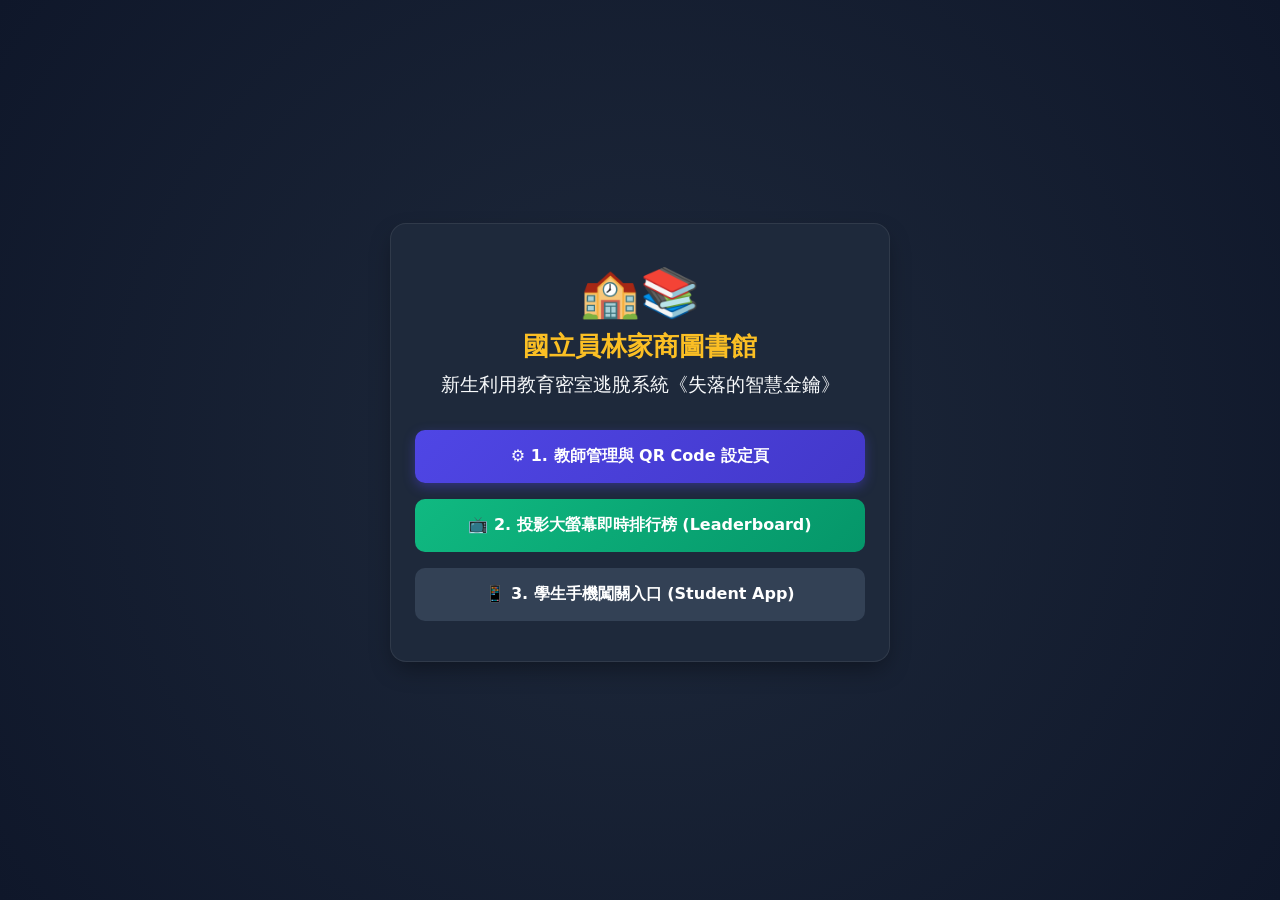
==== index.html @ 83f69b7f "Add files via upload" ====
<!DOCTYPE html>
<html lang="zh-TW">
<head>
  <meta charset="UTF-8">
  <meta name="viewport" content="width=device-width, initial-scale=1.0">
  <title>🏫 國立員林家商圖書館 - 密室逃脫控制台入口</title>
  <link rel="stylesheet" href="style.css">
</head>
<body style="align-items: center; justify-content: center; background: radial-gradient(circle at center, #1e293b 0%, #0f172a 100%);">

  <div class="card" style="max-width: 500px; width: 90%; text-align: center; padding: 2.5rem 1.5rem;">
    <div style="font-size: 3rem; margin-bottom: 0.5rem;">🏫📚</div>
    <h1 style="font-size: 1.6rem; color: var(--gold); margin-bottom: 0.5rem;">國立員林家商圖書館</h1>
    <h2 style="font-size: 1.2rem; color: var(--text-light); font-weight: 400; margin-bottom: 2rem;">
      新生利用教育密室逃脫系統《失落的智慧金鑰》
    </h2>

    <div style="display: flex; flex-direction: column; gap: 1rem;">
      <a href="teacher.html" class="btn btn-primary" style="padding: 1rem; text-decoration: none;">
        ⚙️ 1. 教師管理與 QR Code 設定頁
      </a>

      <a href="dashboard.html" class="btn btn-success" style="padding: 1rem; text-decoration: none;">
        📺 2. 投影大螢幕即時排行榜 (Leaderboard)
      </a>

      <a href="student.html" class="btn" style="background: #334155; color: white; padding: 1rem; text-decoration: none;">
        📱 3. 學生手機闖關入口 (Student App)
      </a>
    </div>
  </div>

</body>
</html>
---- style.css ----
/* 員林家商圖書館密室逃脫 - 現代化極速 UI 樣式表 */
:root {
  --primary: #4f46e5;
  --primary-hover: #4338ca;
  --secondary: #06b6d4;
  --accent: #f59e0b;
  --success: #10b981;
  --danger: #ef4444;
  --bg-dark: #0f172a;
  --card-dark: #1e293b;
  --text-light: #f8fafc;
  --text-muted: #94a3b8;
  --gold: #fbbf24;
  --silver: #94a3b8;
  --bronze: #d97706;
}

* {
  box-sizing: border-box;
  margin: 0;
  padding: 0;
  font-family: 'Segoe UI', system-ui, -apple-system, sans-serif;
}

body {
  background-color: var(--bg-dark);
  color: var(--text-light);
  min-height: 100vh;
  display: flex;
  flex-direction: column;
}

/* 頂部導航條 */
.navbar {
  background: rgba(30, 41, 59, 0.8);
  backdrop-filter: blur(10px);
  border-bottom: 1px solid rgba(255, 255, 255, 0.1);
  padding: 1rem 1.5rem;
  display: flex;
  justify-content: space-between;
  align-items: center;
  position: sticky;
  top: 0;
  z-index: 100;
}

.navbar .brand {
  font-size: 1.25rem;
  font-weight: 700;
  background: linear-gradient(135deg, var(--secondary), var(--primary));
  -webkit-background-clip: text;
  -webkit-text-fill-color: transparent;
  display: flex;
  align-items: center;
  gap: 0.5rem;
}

/* 大螢幕即時排行榜專用樣式 */
.dashboard-container {
  padding: 1.5rem;
  max-width: 1400px;
  margin: 0 auto;
  width: 100%;
}

.stats-grid {
  display: grid;
  grid-template-columns: repeat(auto-fit, minmax(200px, 1fr));
  gap: 1rem;
  margin-bottom: 1.5rem;
}

.stat-card {
  background: var(--card-dark);
  border: 1px solid rgba(255, 255, 255, 0.05);
  border-radius: 12px;
  padding: 1.25rem;
  text-align: center;
  box-shadow: 0 4px 6px -1px rgba(0, 0, 0, 0.2);
}

.stat-card .val {
  font-size: 2rem;
  font-weight: 800;
  color: var(--secondary);
}

.stat-card .lbl {
  font-size: 0.875rem;
  color: var(--text-muted);
  margin-top: 0.25rem;
}

/* 排行榜表格 */
.leaderboard-table {
  width: 100%;
  border-collapse: separate;
  border-spacing: 0 0.75rem;
}

.leaderboard-table th {
  padding: 0.75rem 1rem;
  color: var(--text-muted);
  font-size: 0.875rem;
  font-weight: 600;
  text-align: left;
}

.leaderboard-row {
  background: var(--card-dark);
  border-radius: 10px;
  transition: all 0.3s ease;
  box-shadow: 0 2px 4px rgba(0,0,0,0.3);
}

.leaderboard-row:hover {
  transform: translateY(-2px);
  box-shadow: 0 8px 16px rgba(0,0,0,0.4);
}

.leaderboard-row td {
  padding: 1rem;
  vertical-align: middle;
}

.leaderboard-row td:first-child {
  border-top-left-radius: 10px;
  border-bottom-left-radius: 10px;
}

.leaderboard-row td:last-child {
  border-top-right-radius: 10px;
  border-bottom-right-radius: 10px;
}

/* 排名徽章 */
.rank-badge {
  width: 36px;
  height: 36px;
  border-radius: 50%;
  display: flex;
  align-items: center;
  justify-content: center;
  font-weight: 800;
  font-size: 1.1rem;
  background: #334155;
}

.rank-1 { background: linear-gradient(135deg, #f59e0b, #fbbf24); color: #000; box-shadow: 0 0 12px rgba(251, 191, 36, 0.6); }
.rank-2 { background: linear-gradient(135deg, #64748b, #cbd5e1); color: #000; }
.rank-3 { background: linear-gradient(135deg, #b45309, #d97706); color: #fff; }

/* 完成獎勵高亮 */
.row-winner {
  border: 2px solid var(--success);
  background: linear-gradient(90deg, rgba(16, 185, 129, 0.15), var(--card-dark));
}

/* 進度條 */
.progress-bar-bg {
  background: #334155;
  border-radius: 9999px;
  height: 12px;
  width: 100%;
  overflow: hidden;
}

.progress-bar-fill {
  background: linear-gradient(90deg, var(--secondary), var(--success));
  height: 100%;
  transition: width 0.4s ease;
  border-radius: 9999px;
}

/* 學生端 UI (Mobile First) */
.student-container {
  max-width: 480px;
  margin: 0 auto;
  padding: 1rem;
  width: 100%;
  flex: 1;
}

.card {
  background: var(--card-dark);
  border-radius: 16px;
  padding: 1.5rem;
  margin-bottom: 1rem;
  border: 1px solid rgba(255, 255, 255, 0.08);
  box-shadow: 0 10px 25px -5px rgba(0, 0, 0, 0.4);
}

.input-field {
  width: 100%;
  padding: 0.875rem 1rem;
  background: #0f172a;
  border: 1px solid #334155;
  border-radius: 10px;
  color: white;
  font-size: 1rem;
  margin-top: 0.5rem;
  margin-bottom: 1rem;
  outline: none;
  transition: border-color 0.2s;
}

.input-field:focus {
  border-color: var(--primary);
}

.btn {
  width: 100%;
  padding: 0.875rem 1rem;
  border-radius: 10px;
  border: none;
  font-weight: 700;
  font-size: 1rem;
  cursor: pointer;
  transition: all 0.2s;
  display: inline-flex;
  align-items: center;
  justify-content: center;
  gap: 0.5rem;
}

.btn-primary {
  background: linear-gradient(135deg, var(--primary), var(--primary-hover));
  color: white;
  box-shadow: 0 4px 12px rgba(79, 70, 229, 0.4);
}

.btn-primary:hover {
  transform: translateY(-1px);
  box-shadow: 0 6px 16px rgba(79, 70, 229, 0.6);
}

.btn-success {
  background: linear-gradient(135deg, var(--success), #059669);
  color: white;
}

.btn-danger {
  background: linear-gradient(135deg, var(--danger), #dc2626);
  color: white;
}

/* 動畫與效果 */
.animate-pulse {
  animation: pulse 2s cubic-bezier(0.4, 0, 0.6, 1) infinite;
}

@keyframes pulse {
  0%, 100% { opacity: 1; }
  50% { opacity: 0.5; }
}

.badge-tag {
  display: inline-block;
  padding: 0.25rem 0.6rem;
  border-radius: 6px;
  font-size: 0.75rem;
  font-weight: 700;
}

.badge-success { background: rgba(16, 185, 129, 0.2); color: #34d399; }
.badge-warning { background: rgba(245, 158, 11, 0.2); color: #fbbf24; }
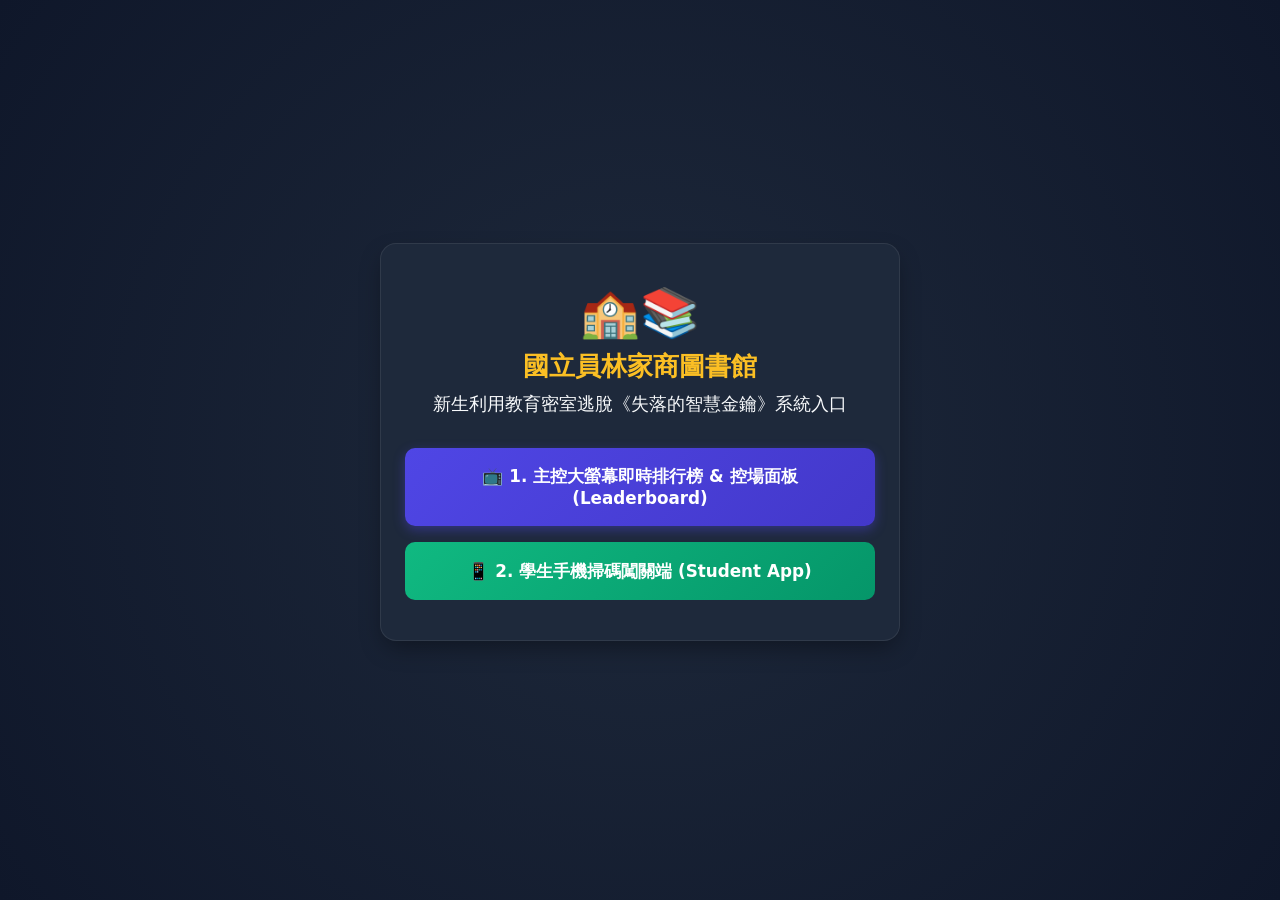
==== commit 5c004931: "Add files via upload" ====
--- a/index.html
+++ b/index.html
@@ -8,24 +8,20 @@
 </head>
 <body style="align-items: center; justify-content: center; background: radial-gradient(circle at center, #1e293b 0%, #0f172a 100%);">
 
-  <div class="card" style="max-width: 500px; width: 90%; text-align: center; padding: 2.5rem 1.5rem;">
+  <div class="card" style="max-width: 520px; width: 90%; text-align: center; padding: 2.5rem 1.5rem;">
     <div style="font-size: 3rem; margin-bottom: 0.5rem;">🏫📚</div>
     <h1 style="font-size: 1.6rem; color: var(--gold); margin-bottom: 0.5rem;">國立員林家商圖書館</h1>
-    <h2 style="font-size: 1.2rem; color: var(--text-light); font-weight: 400; margin-bottom: 2rem;">
-      新生利用教育密室逃脫系統《失落的智慧金鑰》
+    <h2 style="font-size: 1.1rem; color: var(--text-light); font-weight: 400; margin-bottom: 2rem;">
+      新生利用教育密室逃脫《失落的智慧金鑰》系統入口
     </h2>
 
     <div style="display: flex; flex-direction: column; gap: 1rem;">
-      <a href="teacher.html" class="btn btn-primary" style="padding: 1rem; text-decoration: none;">
-        ⚙️ 1. 教師管理與 QR Code 設定頁
+      <a href="dashboard.html" class="btn btn-primary" style="padding: 1.1rem; font-size: 1.05rem; text-decoration: none;">
+        📺 1. 主控大螢幕即時排行榜 & 控場面板 (Leaderboard)
       </a>
 
-      <a href="dashboard.html" class="btn btn-success" style="padding: 1rem; text-decoration: none;">
-        📺 2. 投影大螢幕即時排行榜 (Leaderboard)
-      </a>
-
-      <a href="student.html" class="btn" style="background: #334155; color: white; padding: 1rem; text-decoration: none;">
-        📱 3. 學生手機闖關入口 (Student App)
+      <a href="student.html" class="btn btn-success" style="padding: 1.1rem; font-size: 1.05rem; text-decoration: none;">
+        📱 2. 學生手機掃碼闖關端 (Student App)
       </a>
     </div>
   </div>
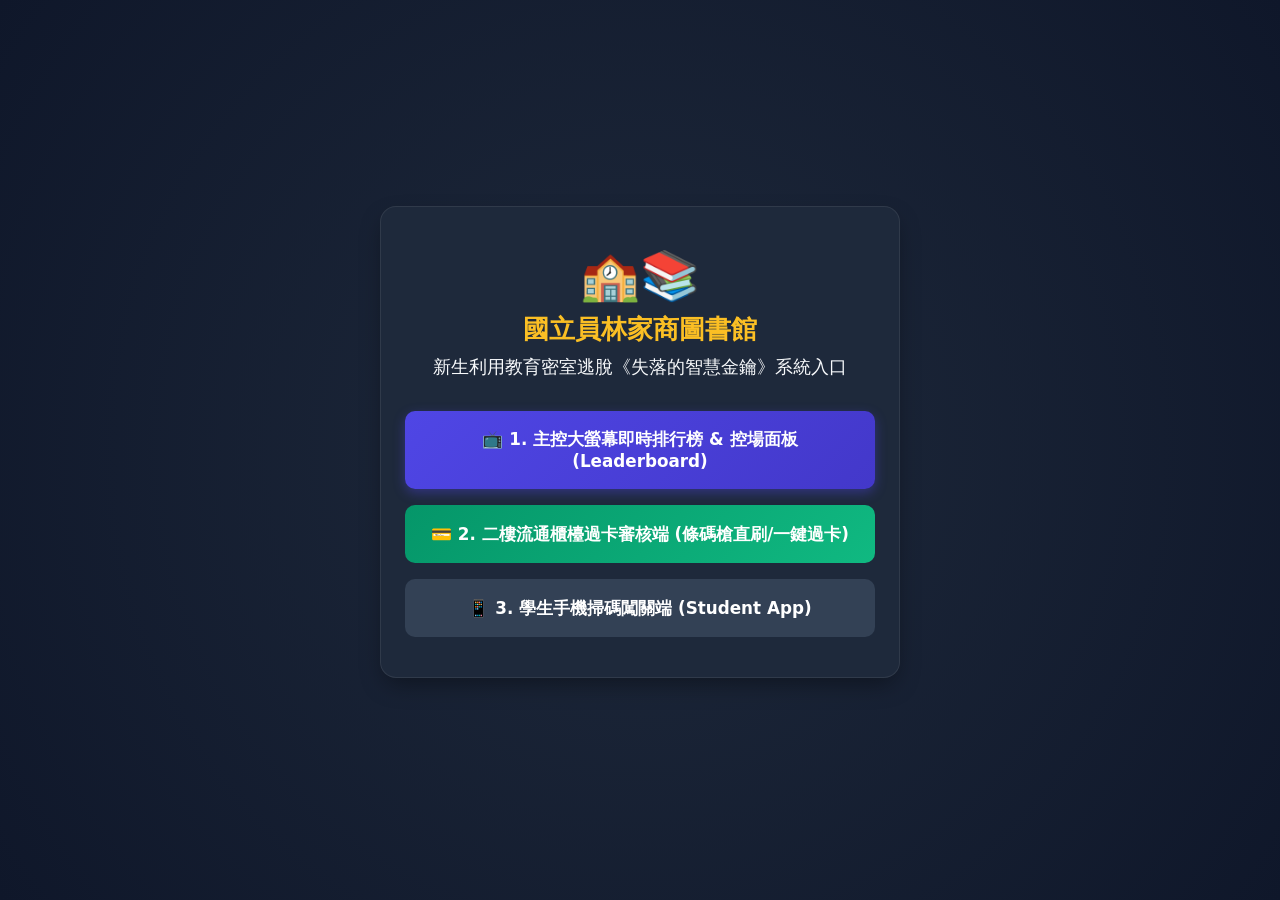
==== commit 4981c503: "Add files via upload" ====
--- a/index.html
+++ b/index.html
@@ -20,8 +20,12 @@
         📺 1. 主控大螢幕即時排行榜 & 控場面板 (Leaderboard)
       </a>
 
-      <a href="student.html" class="btn btn-success" style="padding: 1.1rem; font-size: 1.05rem; text-decoration: none;">
-        📱 2. 學生手機掃碼闖關端 (Student App)
+      <a href="counter.html" class="btn btn-success" style="padding: 1.1rem; font-size: 1.05rem; text-decoration: none; background: linear-gradient(135deg, #059669, #10b981);">
+        💳 2. 二樓流通櫃檯過卡審核端 (條碼槍直刷/一鍵過卡)
+      </a>
+
+      <a href="student.html" class="btn" style="background: #334155; color: white; padding: 1.1rem; font-size: 1.05rem; text-decoration: none;">
+        📱 3. 學生手機掃碼闖關端 (Student App)
       </a>
     </div>
   </div>
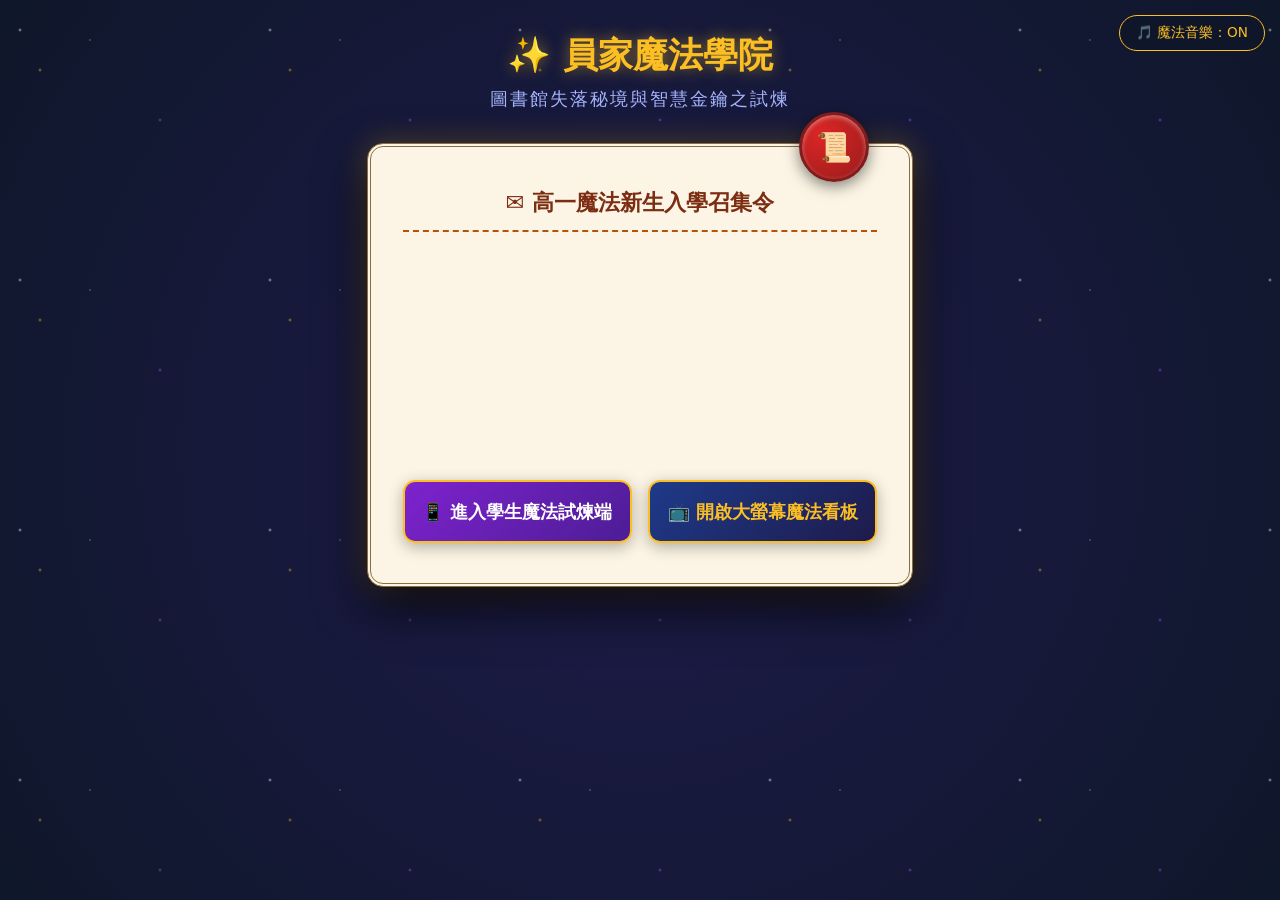
==== commit dea79671: "Add files via upload" ====
--- a/index.html
+++ b/index.html
@@ -3,32 +3,337 @@
 <head>
   <meta charset="UTF-8">
   <meta name="viewport" content="width=device-width, initial-scale=1.0">
-  <title>🏫 國立員林家商圖書館 - 密室逃脫控制台入口</title>
+  <title>✨ 員家魔法學院：圖書館智慧金鑰之試煉</title>
   <link rel="stylesheet" href="style.css">
+  <style>
+    :root {
+      --parchment: #fcf5e5;
+      --parchment-border: #8c6d3f;
+      --magic-gold: #fbbf24;
+      --magic-purple: #7e22ce;
+      --magic-blue: #3b82f6;
+    }
+
+    body {
+      background: radial-gradient(circle at center, #1e1b4b 0%, #0f172a 100%);
+      min-height: 100vh;
+      color: #e2e8f0;
+      overflow-x: hidden;
+      position: relative;
+    }
+
+    /* 星空魔法粒子背景 */
+    .stars-bg {
+      position: fixed;
+      top: 0; left: 0; width: 100%; height: 100%;
+      pointer-events: none;
+      background: radial-gradient(2px 2px at 20px 30px, #ffffff, rgba(0,0,0,0)),
+                  radial-gradient(2px 2px at 40px 70px, #fbbf24, rgba(0,0,0,0)),
+                  radial-gradient(1px 1px at 90px 40px, #ffffff, rgba(0,0,0,0)),
+                  radial-gradient(2px 2px at 160px 120px, #a855f7, rgba(0,0,0,0));
+      background-repeat: repeat;
+      background-size: 250px 250px;
+      opacity: 0.6;
+      animation: sparkleStars 4s infinite alternate;
+    }
+
+    @keyframes sparkleStars {
+      0% { opacity: 0.4; transform: scale(1); }
+      100% { opacity: 0.8; transform: scale(1.02); }
+    }
+
+    .magic-container {
+      max-width: 800px;
+      margin: 2rem auto;
+      padding: 0 1rem;
+      position: relative;
+      z-index: 10;
+    }
+
+    /* 飛入的入學信封卡片 */
+    .letter-card {
+      background: var(--parchment);
+      color: #3b2a1a;
+      border: 4px double var(--parchment-border);
+      border-radius: 16px;
+      padding: 2.5rem 2rem;
+      box-shadow: 0 20px 50px rgba(0,0,0,0.8), 0 0 30px rgba(251, 191, 36, 0.3);
+      position: relative;
+      transform: translateY(-50px) scale(0.9);
+      opacity: 0;
+      animation: flyInLetter 1.2s cubic-bezier(0.16, 1, 0.3, 1) forwards;
+    }
+
+    @keyframes flyInLetter {
+      0% { opacity: 0; transform: translateY(-100px) rotate(-3deg) scale(0.8); }
+      100% { opacity: 1; transform: translateY(0) rotate(0deg) scale(1); }
+    }
+
+    /* 火漆章火漆封印 */
+    .wax-seal {
+      width: 70px;
+      height: 70px;
+      background: radial-gradient(circle at 30% 30%, #dc2626, #991b1b);
+      border-radius: 50%;
+      position: absolute;
+      top: -35px;
+      right: 40px;
+      box-shadow: 0 4px 15px rgba(0,0,0,0.5), inset 0 2px 5px rgba(255,255,255,0.4);
+      display: flex;
+      align-items: center;
+      justify-content: center;
+      color: #fef08a;
+      font-size: 1.8rem;
+      border: 3px solid #7f1d1d;
+      animation: pulseSeal 2s infinite;
+    }
+
+    @keyframes pulseSeal {
+      0%, 100% { transform: scale(1); box-shadow: 0 4px 15px rgba(0,0,0,0.5); }
+      50% { transform: scale(1.06); box-shadow: 0 0 25px rgba(251, 191, 36, 0.6); }
+    }
+
+    /* 自動寫字與鵝毛筆動畫效果 */
+    .quill-pen {
+      position: absolute;
+      top: 20px;
+      right: 20px;
+      font-size: 2.5rem;
+      pointer-events: none;
+      animation: quillMoving 1.5s ease-in-out infinite alternate;
+      display: none;
+    }
+
+    @keyframes quillMoving {
+      0% { transform: translate(0, 0) rotate(0deg); }
+      100% { transform: translate(-15px, 10px) rotate(-10deg); }
+    }
+
+    .story-text {
+      font-family: "Georgia", "Noto Serif TC", serif;
+      font-size: 1.05rem;
+      line-height: 1.95;
+      color: #291e13;
+      white-space: pre-line;
+      margin-bottom: 2rem;
+      min-height: 200px;
+    }
+
+    .typewriter-cursor {
+      display: inline-block;
+      width: 3px;
+      height: 1.2rem;
+      background: var(--parchment-border);
+      margin-left: 2px;
+      animation: blinkCursor 0.8s infinite;
+      vertical-align: middle;
+    }
+
+    @keyframes blinkCursor {
+      0%, 100% { opacity: 1; }
+      50% { opacity: 0; }
+    }
+
+    .portal-btn-group {
+      display: grid;
+      grid-template-columns: 1fr 1fr;
+      gap: 1rem;
+      margin-top: 2rem;
+    }
+
+    @media (max-width: 600px) {
+      .portal-btn-group {
+        grid-template-columns: 1fr;
+      }
+    }
+
+    .magic-btn {
+      padding: 1.1rem;
+      font-size: 1.1rem;
+      font-weight: 700;
+      border-radius: 12px;
+      border: 2px solid var(--magic-gold);
+      cursor: pointer;
+      transition: all 0.3s;
+      text-decoration: none;
+      text-align: center;
+      display: flex;
+      align-items: center;
+      justify-content: center;
+      gap: 0.5rem;
+      box-shadow: 0 4px 15px rgba(0,0,0,0.3);
+    }
+
+    .magic-btn-student {
+      background: linear-gradient(135deg, #7e22ce, #4c1d95);
+      color: #fff;
+    }
+
+    .magic-btn-student:hover {
+      background: linear-gradient(135deg, #9333ea, #6b21a8);
+      transform: translateY(-3deg);
+      box-shadow: 0 8px 25px rgba(168, 85, 247, 0.5);
+    }
+
+    .magic-btn-dashboard {
+      background: linear-gradient(135deg, #1e3a8a, #1e1b4b);
+      color: #fbbf24;
+      border-color: #fbbf24;
+    }
+
+    .magic-btn-dashboard:hover {
+      background: linear-gradient(135deg, #2563eb, #1e40af);
+      transform: translateY(-3deg);
+      box-shadow: 0 8px 25px rgba(59, 130, 246, 0.5);
+    }
+
+    .sound-control {
+      position: fixed;
+      top: 15px;
+      right: 15px;
+      background: rgba(15, 23, 42, 0.8);
+      border: 1px solid var(--magic-gold);
+      color: var(--magic-gold);
+      padding: 0.5rem 1rem;
+      border-radius: 20px;
+      cursor: pointer;
+      z-index: 100;
+      font-size: 0.85rem;
+      backdrop-filter: blur(5px);
+    }
+  </style>
 </head>
-<body style="align-items: center; justify-content: center; background: radial-gradient(circle at center, #1e293b 0%, #0f172a 100%);">
-
-  <div class="card" style="max-width: 520px; width: 90%; text-align: center; padding: 2.5rem 1.5rem;">
-    <div style="font-size: 3rem; margin-bottom: 0.5rem;">🏫📚</div>
-    <h1 style="font-size: 1.6rem; color: var(--gold); margin-bottom: 0.5rem;">國立員林家商圖書館</h1>
-    <h2 style="font-size: 1.1rem; color: var(--text-light); font-weight: 400; margin-bottom: 2rem;">
-      新生利用教育密室逃脫《失落的智慧金鑰》系統入口
-    </h2>
-
-    <div style="display: flex; flex-direction: column; gap: 1rem;">
-      <a href="dashboard.html" class="btn btn-primary" style="padding: 1.1rem; font-size: 1.05rem; text-decoration: none;">
-        📺 1. 主控大螢幕即時排行榜 & 控場面板 (Leaderboard)
-      </a>
-
-      <a href="counter.html" class="btn btn-success" style="padding: 1.1rem; font-size: 1.05rem; text-decoration: none; background: linear-gradient(135deg, #059669, #10b981);">
-        💳 2. 二樓流通櫃檯過卡審核端 (條碼槍直刷/一鍵過卡)
-      </a>
-
-      <a href="student.html" class="btn" style="background: #334155; color: white; padding: 1.1rem; font-size: 1.05rem; text-decoration: none;">
-        📱 3. 學生手機掃碼闖關端 (Student App)
-      </a>
+<body>
+  <div class="stars-bg"></div>
+
+  <!-- 背景魔法音樂控制按鈕 -->
+  <button id="btn-sound-toggle" class="sound-control">
+    🎵 魔法音樂：ON
+  </button>
+
+  <div class="magic-container">
+    <div style="text-align: center; margin-bottom: 2rem;">
+      <h1 style="font-size: 2.2rem; color: var(--magic-gold); text-shadow: 0 0 15px rgba(251, 191, 36, 0.5); margin-bottom: 0.5rem;">
+        ✨ 員家魔法學院
+      </h1>
+      <p style="font-size: 1.1rem; color: #a5b4fc; letter-spacing: 2px;">
+        圖書館失落秘境與智慧金鑰之試煉
+      </p>
+    </div>
+
+    <!-- 飛入的魔法入學信紙 -->
+    <div class="letter-card">
+      <div class="wax-seal">📜</div>
+      <div id="quill-pen" class="quill-pen">🪶</div>
+
+      <h2 style="font-size: 1.4rem; color: #7c2d12; margin-bottom: 1rem; text-align: center; border-bottom: 2px dashed #b45309; padding-bottom: 0.75rem;">
+        ✉️ 高一魔法新生入學召集令
+      </h2>
+
+      <!-- 自動寫字故事內文容器 -->
+      <div id="story-container" class="story-text"></div>
+
+      <div class="portal-btn-group">
+        <a href="student.html" class="magic-btn magic-btn-student">
+          📱 進入學生魔法試煉端
+        </a>
+        <a href="dashboard.html" class="magic-btn magic-btn-dashboard">
+          📺 開啟大螢幕魔法看板
+        </a>
+      </div>
     </div>
   </div>
 
+  <script>
+    // 方案 A：沉浸式奇幻魔法故事全文
+    const FULL_STORY = `歡迎高一魔法新生！踏入員林家商的那一刻，你們已正式成為魔法世界的見習者。
+
+傳說在學院核心的「知識大圖書塔」（圖書館）深處，封印著古老賢者留下的「智慧金鑰」。這把金鑰能解除全校所有知識寶庫的禁忌，為持有者注入無上的探索魔力與學習天賦。
+
+賢者預言：「唯有智勇雙全、懂得合作的新生魔法小隊，方能解開圖書館 5 大神秘區域的古代封印——尋找館舍守護法則、召喚 WebOPAC 線上預言水晶、破解二樓書庫號段封印、解開期刊架歷史符文，並完成流通櫃台的終極過卡儀式！」
+
+新生們，握緊你們的手機魔杖，與小隊夥伴齊心協力，踏入試煉吧！`;
+
+    // 鵝毛筆自動打字效果
+    let textIndex = 0;
+    const storyElem = document.getElementById('story-container');
+    const quillElem = document.getElementById('quill-pen');
+
+    function typeStory() {
+      quillElem.style.display = 'block';
+      if (textIndex < FULL_STORY.length) {
+        storyElem.textContent = FULL_STORY.substring(0, textIndex + 1);
+        textIndex++;
+        
+        // 遇到換行或標點符號停頓
+        const char = FULL_STORY.charAt(textIndex - 1);
+        let delay = 35;
+        if (char === '！' || char === '。' || char === '\n') delay = 350;
+        
+        setTimeout(typeStory, delay);
+      } else {
+        quillElem.style.display = 'none';
+      }
+    }
+
+    setTimeout(typeStory, 1200);
+
+    // 音訊合成器 (Web Audio API - 純 JS 音效與魔法簡約背景音樂，零外部依賴)
+    let audioCtx = null;
+    let isMuted = false;
+    let musicInterval = null;
+
+    function initAudio() {
+      if (!audioCtx) {
+        audioCtx = new (window.AudioContext || window.webkitAudioContext)();
+      }
+    }
+
+    function playMagicChime() {
+      if (isMuted || !audioCtx) return;
+      try {
+        const notes = [523.25, 659.25, 783.99, 1046.50, 1318.51]; // C5, E5, G5, C6, E6
+        const now = audioCtx.currentTime;
+        notes.forEach((freq, i) => {
+          const osc = audioCtx.createOscillator();
+          const gain = audioCtx.createGain();
+          osc.type = 'sine';
+          osc.frequency.setValueAtTime(freq, now + i * 0.15);
+          
+          gain.gain.setValueAtTime(0.08, now + i * 0.15);
+          gain.gain.exponentialRampToValueAtTime(0.001, now + i * 0.15 + 1.2);
+          
+          osc.connect(gain);
+          gain.connect(audioCtx.destination);
+          
+          osc.start(now + i * 0.15);
+          osc.stop(now + i * 0.15 + 1.3);
+        });
+      } catch (e) {}
+    }
+
+    const soundBtn = document.getElementById('btn-sound-toggle');
+    soundBtn.addEventListener('click', () => {
+      initAudio();
+      isMuted = !isMuted;
+      if (isMuted) {
+        soundBtn.textContent = "🔇 魔法音樂：OFF";
+        if (musicInterval) clearInterval(musicInterval);
+      } else {
+        soundBtn.textContent = "🎵 魔法音樂：ON";
+        playMagicChime();
+        musicInterval = setInterval(playMagicChime, 6000);
+      }
+    });
+
+    // 第一次點擊畫面啟動 Web Audio
+    document.body.addEventListener('click', () => {
+      initAudio();
+      if (!isMuted && !musicInterval) {
+        playMagicChime();
+        musicInterval = setInterval(playMagicChime, 6000);
+      }
+    }, { once: true });
+  </script>
 </body>
 </html>
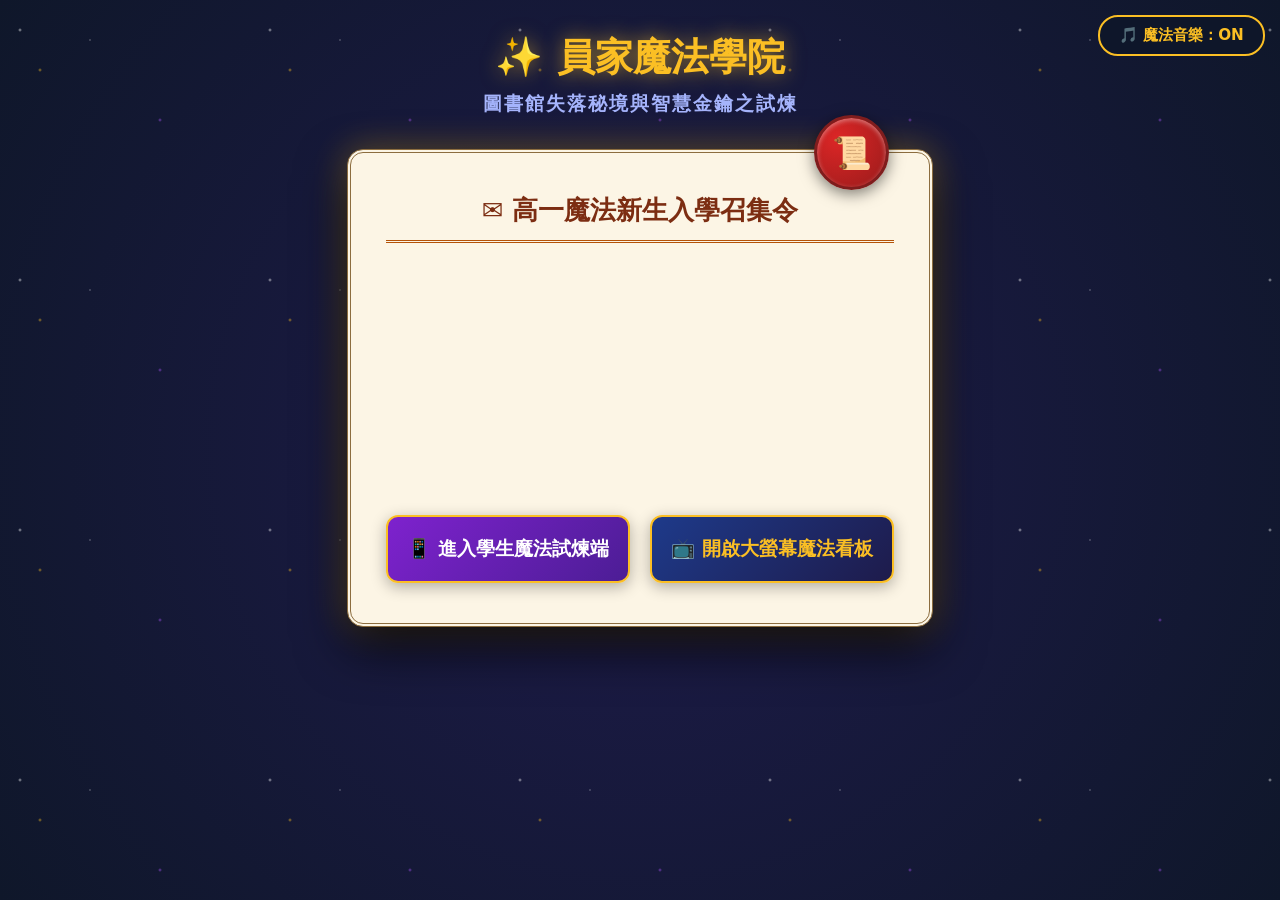
==== commit 065664fc: "Add files via upload" ====
--- a/index.html
+++ b/index.html
@@ -43,7 +43,7 @@
     }
 
     .magic-container {
-      max-width: 800px;
+      max-width: 850px;
       margin: 2rem auto;
       padding: 0 1rem;
       position: relative;
@@ -53,11 +53,11 @@
     /* 飛入的入學信封卡片 */
     .letter-card {
       background: var(--parchment);
-      color: #3b2a1a;
+      color: #1a0f07;
       border: 4px double var(--parchment-border);
       border-radius: 16px;
-      padding: 2.5rem 2rem;
-      box-shadow: 0 20px 50px rgba(0,0,0,0.8), 0 0 30px rgba(251, 191, 36, 0.3);
+      padding: 2.5rem 2.2rem;
+      box-shadow: 0 20px 50px rgba(0,0,0,0.8), 0 0 35px rgba(251, 191, 36, 0.4);
       position: relative;
       transform: translateY(-50px) scale(0.9);
       opacity: 0;
@@ -71,19 +71,19 @@
 
     /* 火漆章火漆封印 */
     .wax-seal {
-      width: 70px;
-      height: 70px;
+      width: 75px;
+      height: 75px;
       background: radial-gradient(circle at 30% 30%, #dc2626, #991b1b);
       border-radius: 50%;
       position: absolute;
-      top: -35px;
+      top: -38px;
       right: 40px;
       box-shadow: 0 4px 15px rgba(0,0,0,0.5), inset 0 2px 5px rgba(255,255,255,0.4);
       display: flex;
       align-items: center;
       justify-content: center;
       color: #fef08a;
-      font-size: 1.8rem;
+      font-size: 2rem;
       border: 3px solid #7f1d1d;
       animation: pulseSeal 2s infinite;
     }
@@ -109,35 +109,23 @@
       100% { transform: translate(-15px, 10px) rotate(-10deg); }
     }
 
+    /* 加大、加粗、極清晰字體 */
     .story-text {
-      font-family: "Georgia", "Noto Serif TC", serif;
-      font-size: 1.05rem;
-      line-height: 1.95;
-      color: #291e13;
+      font-family: "Microsoft JhengHei", "微軟正黑體", "Heiti TC", sans-serif;
+      font-size: 1.3rem;
+      font-weight: 700;
+      line-height: 2.1;
+      color: #1a0f07;
       white-space: pre-line;
       margin-bottom: 2rem;
-      min-height: 200px;
-    }
-
-    .typewriter-cursor {
-      display: inline-block;
-      width: 3px;
-      height: 1.2rem;
-      background: var(--parchment-border);
-      margin-left: 2px;
-      animation: blinkCursor 0.8s infinite;
-      vertical-align: middle;
-    }
-
-    @keyframes blinkCursor {
-      0%, 100% { opacity: 1; }
-      50% { opacity: 0; }
+      min-height: 220px;
+      letter-spacing: 0.5px;
     }
 
     .portal-btn-group {
       display: grid;
       grid-template-columns: 1fr 1fr;
-      gap: 1rem;
+      gap: 1.25rem;
       margin-top: 2rem;
     }
 
@@ -145,12 +133,16 @@
       .portal-btn-group {
         grid-template-columns: 1fr;
       }
+      .story-text {
+        font-size: 1.15rem;
+        line-height: 1.9;
+      }
     }
 
     .magic-btn {
-      padding: 1.1rem;
-      font-size: 1.1rem;
-      font-weight: 700;
+      padding: 1.2rem;
+      font-size: 1.2rem;
+      font-weight: 800;
       border-radius: 12px;
       border: 2px solid var(--magic-gold);
       cursor: pointer;
@@ -191,14 +183,15 @@
       position: fixed;
       top: 15px;
       right: 15px;
-      background: rgba(15, 23, 42, 0.8);
-      border: 1px solid var(--magic-gold);
+      background: rgba(15, 23, 42, 0.85);
+      border: 2px solid var(--magic-gold);
       color: var(--magic-gold);
-      padding: 0.5rem 1rem;
+      padding: 0.5rem 1.2rem;
       border-radius: 20px;
       cursor: pointer;
       z-index: 100;
-      font-size: 0.85rem;
+      font-size: 0.95rem;
+      font-weight: 700;
       backdrop-filter: blur(5px);
     }
   </style>
@@ -213,10 +206,10 @@
 
   <div class="magic-container">
     <div style="text-align: center; margin-bottom: 2rem;">
-      <h1 style="font-size: 2.2rem; color: var(--magic-gold); text-shadow: 0 0 15px rgba(251, 191, 36, 0.5); margin-bottom: 0.5rem;">
+      <h1 style="font-size: 2.4rem; color: var(--magic-gold); text-shadow: 0 0 20px rgba(251, 191, 36, 0.6); margin-bottom: 0.5rem; font-weight: 900;">
         ✨ 員家魔法學院
       </h1>
-      <p style="font-size: 1.1rem; color: #a5b4fc; letter-spacing: 2px;">
+      <p style="font-size: 1.2rem; color: #a5b4fc; letter-spacing: 2px; font-weight: 700;">
         圖書館失落秘境與智慧金鑰之試煉
       </p>
     </div>
@@ -226,11 +219,11 @@
       <div class="wax-seal">📜</div>
       <div id="quill-pen" class="quill-pen">🪶</div>
 
-      <h2 style="font-size: 1.4rem; color: #7c2d12; margin-bottom: 1rem; text-align: center; border-bottom: 2px dashed #b45309; padding-bottom: 0.75rem;">
+      <h2 style="font-size: 1.6rem; color: #7c2d12; margin-bottom: 1.25rem; text-align: center; border-bottom: 3px double #b45309; padding-bottom: 0.75rem; font-weight: 900;">
         ✉️ 高一魔法新生入學召集令
       </h2>
 
-      <!-- 自動寫字故事內文容器 -->
+      <!-- 自動寫字故事內文容器 (文字已加大、加粗) -->
       <div id="story-container" class="story-text"></div>
 
       <div class="portal-btn-group">
